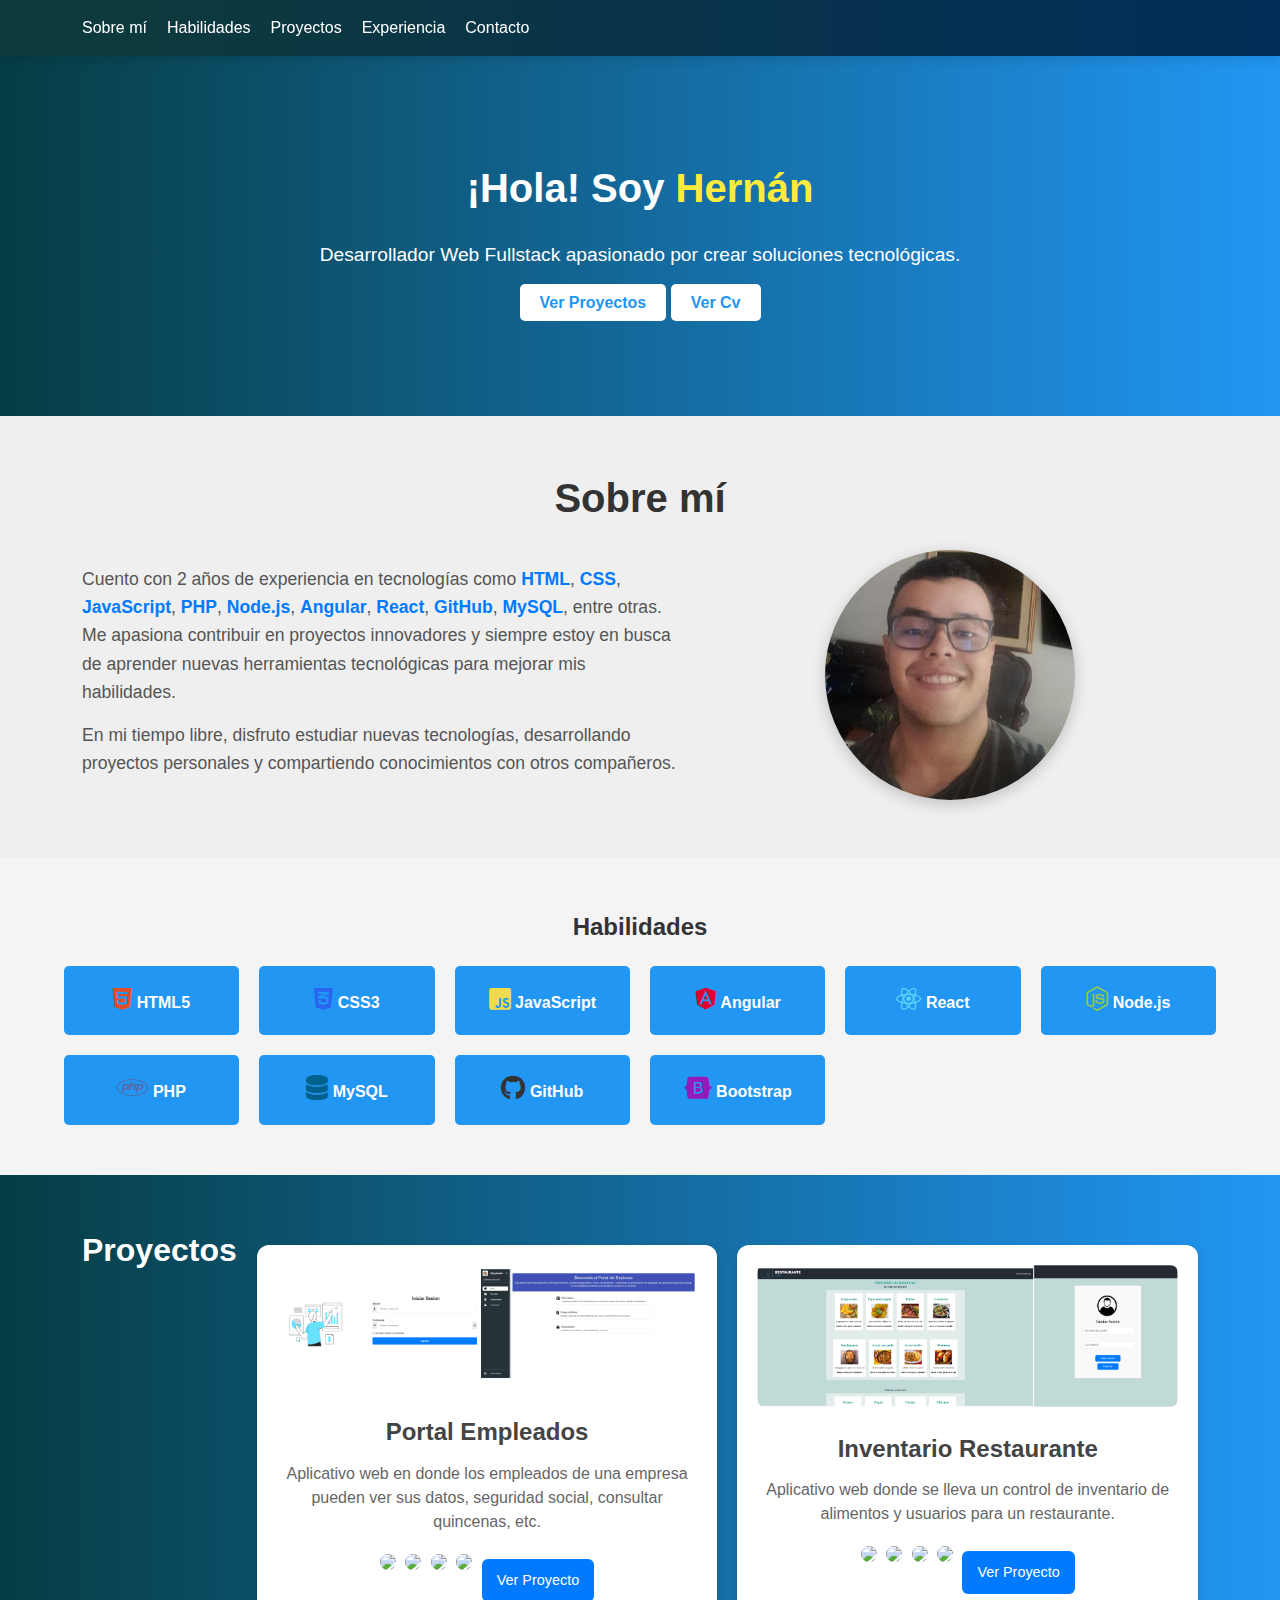
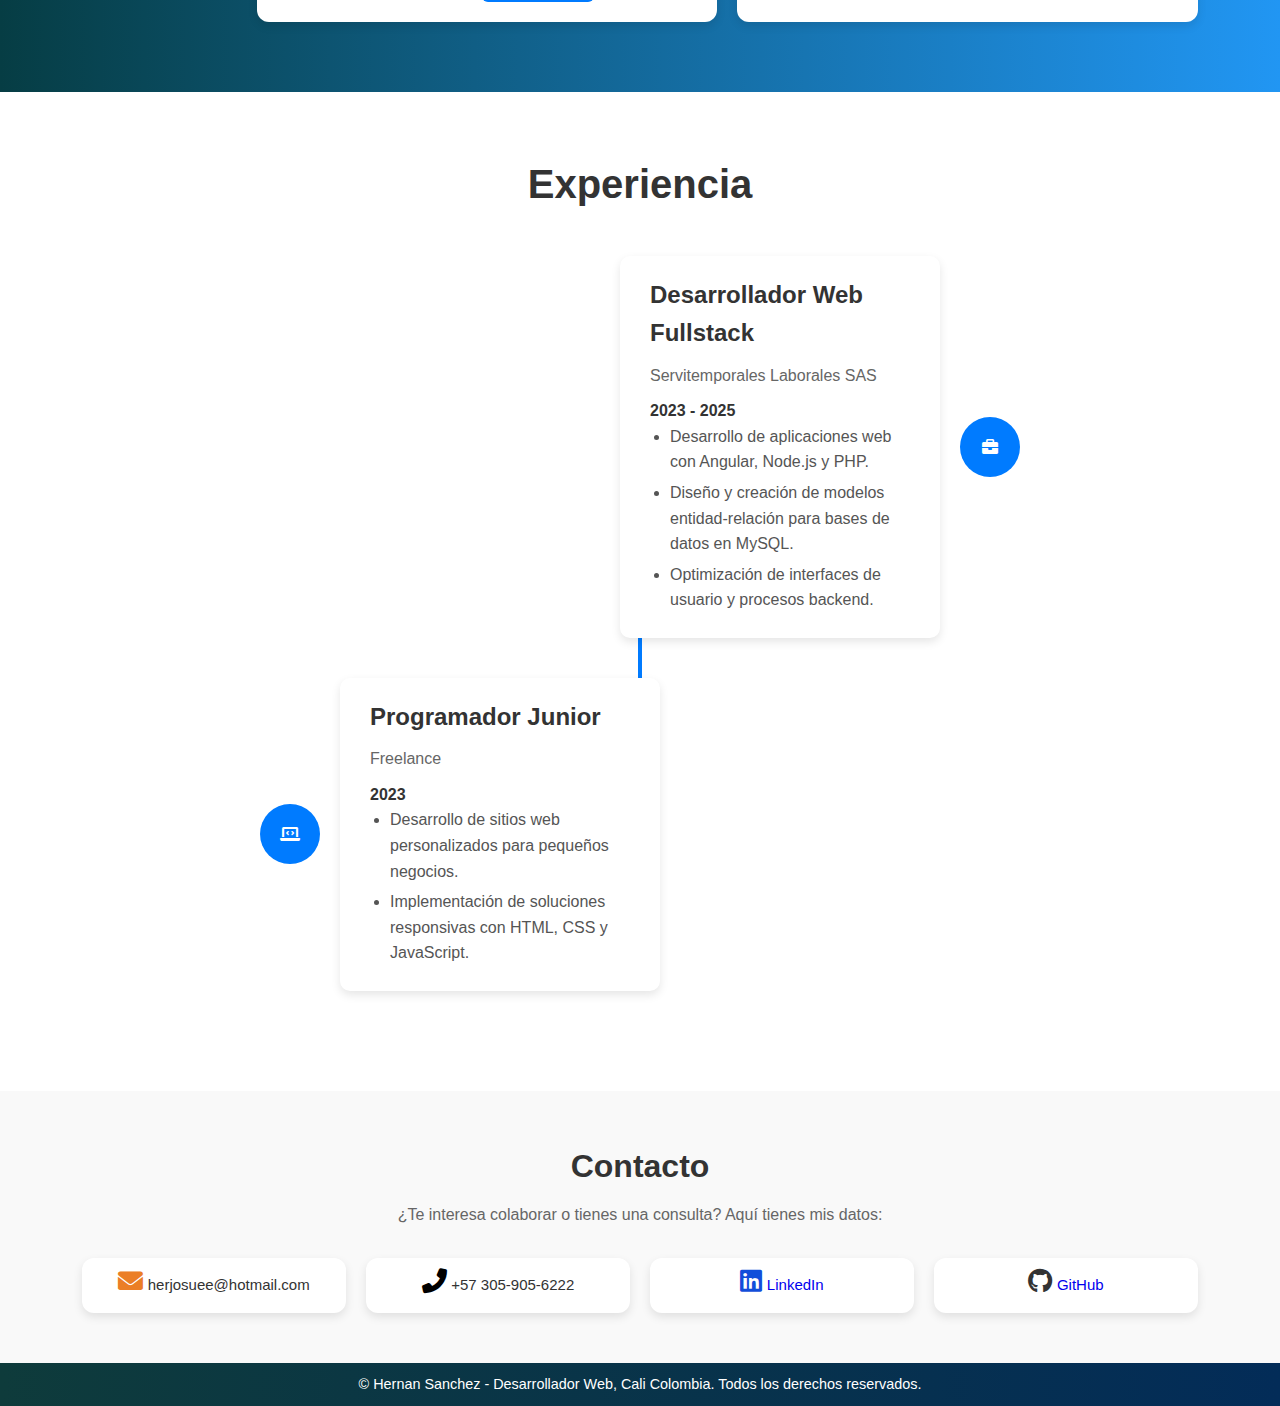
==== index.html @ bf739f3e "subiendo index" ====
<!DOCTYPE html>
<html lang="es">
<head>
  <meta charset="UTF-8">
  <link rel="stylesheet" href="portafolio.css">
  <meta name="viewport" content="width=device-width, initial-scale=1.0">
  <meta name="description" content="Portafolio de Hernan, desarrollador web fullstack.">
  <title>Portafolio - Hernan</title>
  <link rel="icon" href="assets/portafolio.ico">
  <link rel="stylesheet" href="https://cdnjs.cloudflare.com/ajax/libs/font-awesome/6.0.0-beta3/css/all.min.css">
</head>
<body>
  <!-- Encabezado/Navegación -->
  <header>
    <nav class="navbar">
      <div class="container">
        <!-- <a href="#inicio" class="logo">Mi Portafolio</a> -->
        <ul class="nav-links">
          <li><a href="#sobre-mi">Sobre mí</a></li>
          <li><a href="#habilidades">Habilidades</a></li>
          <li><a href="#proyectos">Proyectos</a></li>
          <li><a href="#experiencia">Experiencia</a></li>
          <li><a href="#contacto">Contacto</a></li>
        </ul>
      </div>
    </nav>
  </header>

  <!-- Sección Inicio -->
  <section id="inicio" class="hero">
    <div class="container">
      <h1>¡Hola! Soy <span>Hernán</span></h1>
      <p>Desarrollador Web Fullstack apasionado por crear soluciones tecnológicas.</p>
      <a href="#proyectos" class="btn">Ver Proyectos</a>
      <a href="assets/cv.pdf" target="_blank" class="btn">Ver Cv</a>

    </div>
  </section>

  <!-- Sección Sobre mí -->
  <section id="sobre-mi" class="about">
    <div class="container">
      <h2>Sobre mí</h2>
      <div class="about-content">
        <div class="about-text">
          <p>
            Cuento con 2 años de experiencia en tecnologías como <strong>HTML</strong>, <strong>CSS</strong>, <strong>JavaScript</strong>, <strong>PHP</strong>, <strong>Node.js</strong>, <strong>Angular</strong>, <strong>React</strong>, <strong>GitHub</strong>, <strong>MySQL</strong>, entre otras. 
            Me apasiona contribuir en proyectos innovadores y siempre estoy en busca de aprender nuevas herramientas tecnológicas para mejorar mis habilidades.
          </p>
          <p>
            En mi tiempo libre, disfruto estudiar nuevas tecnologías, desarrollando proyectos personales y compartiendo conocimientos con otros compañeros.
          </p>
        </div>
        <div class="about-image">
          <img src="assets/perfil.jpg" alt="Foto de perfil" class="profile-pic">
        </div>
      </div>
    </div>
  </section>
  

  <!-- Sección Habilidades -->
  <section id="habilidades" class="skills">
    <div class="container">
      <h2>Habilidades</h2>
      <div class="skills-grid">
        <div class="skill-item">
          <i class="fab fa-html5"></i> HTML5
        </div>
        <div class="skill-item">
          <i class="fab fa-css3-alt"></i> CSS3
        </div>
        <div class="skill-item">
          <i class="fab fa-js-square"></i> JavaScript
        </div>
        <div class="skill-item">
          <i class="fab fa-angular"></i> Angular
        </div>
        <div class="skill-item">
          <i class="fab fa-react"></i> React
        </div>
        <div class="skill-item">
          <i class="fab fa-node-js"></i> Node.js
        </div>
        <div class="skill-item">
          <i class="fab fa-php"></i> PHP
        </div>
        <div class="skill-item">
          <i class="fa-solid fa-database"></i> MySQL
        </div>
        <div class="skill-item">
          <i class="fab fa-github"></i> GitHub
        </div>
        <div class="skill-item">
          <i class="fa-brands fa-bootstrap"></i> Bootstrap
        </div>
      </div>
    </div>
  </section>

  <!-- Sección Proyectos -->
  <section id="proyectos" class="projects">
    <div class="container">
      <h2>Proyectos</h2>
      <div class="project-card">
        <img src="assets/Proyecto1.png" alt="Proyecto 1">
        <h3>Portal Empleados</h3>
        <p>Aplicativo web en donde los empleados de una empresa pueden ver sus datos, seguridad social, consultar quincenas, etc.</p>
        <span>
          <img src="https://img.shields.io/badge/Angular-DD0031?style=for-the-badge&logo=angular&logoColor=white" style="margin-right: 5px;">
          <img src="https://img.shields.io/badge/Bootstrap-563D7C?style=for-the-badge&logo=bootstrap&logoColor=white" style="margin-right: 5px;">
          <img src="https://img.shields.io/badge/Node.js-339933?style=for-the-badge&logo=nodedotjs&logoColor=white" style="margin-right: 5px;">
          <img src="https://img.shields.io/badge/MySQL-00000F?style=for-the-badge&logo=mysql&logoColor=white" style="margin-right: 5px;">
        </span>
        <a href="https://hernan590.github.io/portal_empleado/login" target="_blank">Ver Proyecto</a>
      </div>
      <div class="project-card">
        <img src="assets/proyecto2.png" alt="Proyecto 1">
        <h3>Inventario Restaurante</h3>
        <p>Aplicativo web donde se lleva un control de inventario de alimentos y usuarios para un restaurante.</p>
        <span>
          <img src="https://img.shields.io/badge/React-20232A?style=for-the-badge&logo=react&logoColor=61DAFB" style="margin-right: 5px;">
          <img src="https://img.shields.io/badge/CSS3-1572B6?style=for-the-badge&logo=css3&logoColor=white" style="margin-right: 5px;">
          <img src="https://img.shields.io/badge/Node.js-339933?style=for-the-badge&logo=nodedotjs&logoColor=white" style="margin-right: 5px;">
          <img src="https://img.shields.io/badge/MySQL-00000F?style=for-the-badge&logo=mysql&logoColor=white" style="margin-right: 5px;">
        </span>
        <a href="https://hernan590.github.io/restaurant_frontend/" target="_blank">Ver Proyecto</a>
      </div>
    </div>
  </section>

  <!-- Sección Experiencia -->
  <section id="experiencia" class="experience">
    <div class="container">
      <h2>Experiencia</h2>
      <div class="timeline">
        <div class="timeline-item">
          <div class="timeline-icon">
            <i class="fas fa-briefcase"></i>
          </div>
          <div class="timeline-content">
            <h3>Desarrollador Web Fullstack</h3>
            <span>Servitemporales Laborales SAS</span>
            <p><strong>2023 - 2025</strong></p>
            <ul>
              <li>Desarrollo de aplicaciones web con Angular, Node.js y PHP.</li>
              <li>Diseño y creación de modelos entidad-relación para bases de datos en MySQL.</li>
              <li>Optimización de interfaces de usuario y procesos backend.</li>
            </ul>
          </div>
        </div>
        <!-- Puedes agregar más items aquí -->
        <div class="timeline-item">
          <div class="timeline-icon">
            <i class="fas fa-laptop-code"></i>
          </div>
          <div class="timeline-content">
            <h3>Programador Junior</h3>
            <span>Freelance</span>
            <p><strong>2023</strong></p>
            <ul>
              <li>Desarrollo de sitios web personalizados para pequeños negocios.</li>
              <li>Implementación de soluciones responsivas con HTML, CSS y JavaScript.</li>
            </ul>
          </div>
        </div>
      </div>
    </div>
  </section>

  <!-- Sección Contacto -->
  <section id="contacto" class="contact">
    <div class="container">
      <h2>Contacto</h2>
      <p>¿Te interesa colaborar o tienes una consulta? Aquí tienes mis datos:</p>
      <div class="contact-grid">
        <div class="contact-item">
          <i class="fas fa-envelope"></i>
          <a>herjosuee@hotmail.com</a>
        </div>
        <div class="contact-item">
          <i class="fas fa-phone-alt"></i>
          <a>+57 305-905-6222</a>
        </div>
        <div class="contact-item">
          <i class="fab fa-linkedin"></i>
          <a href="https://www.linkedin.com/in/hernan-sanchez-92671927b/" target="_blank">LinkedIn</a>
        </div>
        <div class="contact-item">
          <i class="fab fa-github"></i>
          <a href="https://github.com/Hernan590" target="_blank">GitHub</a>
        </div>
      </div>
    </div>
  </section>

  <!-- Pie de página -->
  <footer>
    <div class="container">
      <p>&copy; Hernan Sanchez - Desarrollador Web, Cali Colombia. Todos los derechos reservados.</p>
    </div>
  </footer>

</body>

</html>
---- portafolio.css ----
/* General */
* {
  margin: 0;
  padding: 0;
  box-sizing: border-box;
}

body {
  font-family: 'Arial', sans-serif;
  color: #333;
  line-height: 1.6;
  background-color: #f9f9f9;
}

.container {
  width: 90%;
  max-width: 1200px;
  margin: 0 auto;
}

/* Header/Navegación */
header {
  background: linear-gradient(90deg, #0e3b3b, #032c58); 
  box-shadow: 0 4px 10px rgba(0, 0, 0, 0.1); 
  position: sticky;
  top: 0;
  z-index: 1000;
}

/* Navbar */
.navbar {
  display: flex;
  justify-content: space-between;
  align-items: center;
  padding: 15px 20px;
  color: #fff;
}

.navbar .logo {
  font-size: 1.8rem;
  font-weight: bold;
  text-transform: uppercase;
  text-decoration: none;
  color: #fff;
  transition: transform 0.3s ease, color 0.3s ease;
}

.navbar .logo:hover {
  color: #ffcc00; 
  transform: scale(1.1); 
}

/* Nav links */
.nav-links {
  list-style: none;
  display: flex;
  gap: 20px;
  margin: 0;
  padding: 0;
}

.nav-links li {
  display: inline;
}

.nav-links a {
  text-decoration: none;
  color: #fff;
  font-size: 1rem;
  font-weight: 500;
  transition: color 0.3s ease;
}

.nav-links a:hover {
  color: #ffcc00; /* Cambia a dorado en hover */
}

/* Responsive */
@media (max-width: 768px) {
  .navbar {
    flex-wrap: wrap;
  }

  .nav-links {
    justify-content: center;
    flex-wrap: wrap;
    gap: 10px;
  }

  .nav-links a {
    font-size: 0.9rem;
  }
}

/* Hero Section */
.hero {
  background: linear-gradient(to right, #063d44, #2196f3);
  color: #fff;
  text-align: center;
  padding: 100px 20px;
}

.hero h1 {
  font-size: 2.5rem;
  margin-bottom: 20px;
}

.hero h1 span {
  color: #ffeb3b;
}

.hero p {
  font-size: 1.2rem;
  margin-bottom: 20px;
}

.hero .btn {
  background-color: #fff;
  color: #2196f3;
  padding: 10px 20px;
  text-decoration: none;
  border-radius: 5px;
  font-weight: bold;
  transition: background-color 0.3s, color 0.3s;
}

.hero .btn:hover {
  background-color: #2196f3;
  color: #fff;
}

/* About Section */
.about {
  background-color: #efefef;
  padding: 50px 20px;
  text-align: center;
}

.about h2 {
  font-size: 2.5rem;
  color: #333;
  margin-bottom: 20px;
}

.about-content {
  display: flex;
  flex-wrap: wrap; 
  align-items: center;
  gap: 20px;
  margin-top: 20px;
}

.about-text {
  flex: 1 1 60%;
  max-width: 600px;
  text-align: left;
  font-size: 1.1rem;
  line-height: 1.6;
  color: #555;
}

.about-text strong {
  color: #007bff; 
}

.about-image {
  flex: 1 1 40%; 
  text-align: center;
}

.profile-pic {
  max-width: 250px;
  width: 100%;
  height: auto;
  border-radius: 50%; 
  box-shadow: 0 4px 15px rgba(0, 0, 0, 0.2); 
  transition: transform 0.3s ease, box-shadow 0.3s ease;
}

.profile-pic:hover {
  transform: scale(1.05); 
  box-shadow: 0 6px 20px rgba(0, 0, 0, 0.3); 
}

.about p {
  margin-bottom: 15px;
}

.text-content p:first-of-type {
  font-size: 1.1rem;
  font-weight: bold;
  color: #444;
}

.text-content p:last-of-type {
  margin-top: 10px;
  font-style: italic;
}

/* Skills Section */
.skills {
  background-color: #f4f4f4;
  padding: 50px 0;
}

.skills h2 {
  text-align: center;
  margin-bottom: 20px;
}

.skills-grid {
  display: grid;
  grid-template-columns: repeat(auto-fit, minmax(150px, 1fr));
  gap: 20px;
  text-align: center;
}

.skill-item {
  background: #2196f3;
  color: #fff;
  padding: 20px;
  border-radius: 5px;
  font-weight: bold;
  transition: transform 0.3s, box-shadow 0.3s;
}

.skill-item:hover {
  transform: translateY(-5px);
  box-shadow: 0 5px 15px rgba(0, 0, 0, 0.2);
}

/* Projects Section */
.projects {
  background: linear-gradient(to right, #063d44, #2196f3);
  padding: 50px 20px;
}

.projects h2 {
  text-align: center;
  margin-bottom: 30px;
  color: #ffffff;
  font-size: 2rem;
}

/* Card contenedor */
.project-card {
  max-width: 950px;
  margin: 20px auto;
  padding: 20px;
  border-radius: 12px;
  box-shadow: 0 4px 10px rgba(0, 0, 0, 0.1);
  background: #fff;
  text-align: center;
  transition: transform 0.3s ease, box-shadow 0.3s ease;
}

.project-card {
  flex: 1 1 calc(30% - 20px); 
  max-width: 950px;
}

.project-card img {
  max-width: 100%;
  border-radius: 8px;
  margin-bottom: 15px;
  transition: transform 0.3s ease;
}

.project-card h3 {
  font-size: 1.5rem;
  color: #444;
  margin-bottom: 10px;
}

.project-card p {
  font-size: 1rem;
  color: #666;
  margin-bottom: 20px;
  line-height: 1.5;
}

.project-card a {
  display: inline-block;
  padding: 10px 15px;
  font-size: 0.9rem;
  color: #fff;
  background-color: #007bff;
  border-radius: 6px;
  text-decoration: none;
  transition: background-color 0.3s ease, transform 0.2s ease;
}

.project-card a:hover {
  background-color: #0056b3;
  transform: scale(1.05);
}

.project-card:hover {
  transform: translateY(-10px);
  box-shadow: 0 6px 15px rgba(0, 0, 0, 0.15);
}

.project-card:hover img {
  transform: scale(1.05);
}

.projects .container {
  display: flex;
  flex-wrap: wrap;
  gap: 20px;
  justify-content: center;
}


/* Experience Section */
.experience {
  background: #ffffff;
  padding: 60px 20px;
}

.experience h2 {
  text-align: center;
  font-size: 2.5rem;
  margin-bottom: 40px;
  color: #333;
}

.timeline {
  position: relative;
  max-width: 800px;
  margin: 0 auto;
}

.timeline::before {
  content: '';
  position: absolute;
  top: 0;
  left: 50%;
  transform: translateX(-50%);
  width: 4px;
  height: 100%;
  background: #007bff;
}

.timeline-item {
  display: flex;
  align-items: center;
  margin-bottom: 40px;
  position: relative;
}

.timeline-item:nth-child(odd) {
  flex-direction: row-reverse;
}

.timeline-item .timeline-icon {
  background: #007bff;
  color: #fff;
  width: 60px;
  height: 60px;
  display: flex;
  justify-content: center;
  align-items: center;
  border-radius: 50%;
  position: relative;
  z-index: 1;
  margin: 0 20px;
}

.timeline-item .timeline-content {
  background: #fff;
  padding: 20px 30px;
  border-radius: 10px;
  box-shadow: 0 4px 10px rgba(0, 0, 0, 0.1);
  position: relative;
  width: calc(50% - 80px);
}

.timeline-item .timeline-content h3 {
  margin: 0 0 10px;
  font-size: 1.5rem;
  color: #333;
}

.timeline-item .timeline-content span {
  display: block;
  font-size: 1rem;
  color: #666;
  margin-bottom: 10px;
}

.timeline-item .timeline-content ul {
  padding: 0;
  list-style: disc;
  margin-left: 20px;
}

.timeline-item .timeline-content ul li {
  margin-bottom: 5px;
  color: #555;
}

/* Responsive */
@media (max-width: 768px) {
  .timeline-item {
    flex-direction: column;
    text-align: center;
  }

  .timeline-item:nth-child(odd) {
    flex-direction: column;
  }

  .timeline-item .timeline-content {
    width: 100%;
  }

  .timeline::before {
    left: 20px;
    transform: translateX(0);
  }

  .timeline-item .timeline-icon {
    margin: 0 auto 20px;
  }
}


/* Contact Section */
.contact {
  background-color: #f9f9f9;
  padding: 50px 20px;
  text-align: center;
}

.contact h2 {
  font-size: 2rem;
  color: #333;
  margin-bottom: 10px;
}

.contact p {
  font-size: 1rem;
  color: #666;
  margin-bottom: 30px;
}

.contact-grid {
  display: flex;
  flex-wrap: wrap;
  justify-content: center;
  gap: 20px;
}

.contact-item {
  flex: 1 1 calc(25% - 20px); 
  height: 55px;
  max-width: 500px;
  text-align: center;
  padding: 10px;
  background: #fff;
  border-radius: 12px;
  box-shadow: 0 4px 10px rgba(0, 0, 0, 0.1);
  transition: transform 0.3s ease, box-shadow 0.3s ease;
}

.contact-item i {
  font-size: 25px;
  color: #007bff;
  margin-bottom: 10px;
}

.contact-item a {
  font-size: 15px;
  text-decoration: none;
}

.contact-item:hover {
  transform: translateY(-5px);
  box-shadow: 0 6px 15px rgba(0, 0, 0, 0.15);
}

.contact-item a:hover {
  color: #0056b3;
}

/* Footer */
footer {
  background: linear-gradient(90deg, #0e3b3b, #032c58);
  color: #fff;
  text-align: center;
  padding: 10px 0;
}

footer p {
  font-size: 0.9rem;
}

.skills-grid .skill-item i {
    font-size: 25px;
  }

  .skills-grid .skill-item:nth-child(1) i {
      color: #e44d26; 
    }
  
  .skills-grid .skill-item:nth-child(2) i {
    color: #2965f1; 
  }
  
  .skills-grid .skill-item:nth-child(3) i {
    color: #f0db4f; 
  }
  
  .skills-grid .skill-item:nth-child(4) i {
    color: #dd0031; 
  }
  
  .skills-grid .skill-item:nth-child(5) i {
    color: #61dafb; 
  }
  
  .skills-grid .skill-item:nth-child(6) i {
    color: #8cc84b; 
  }
  
  .skills-grid .skill-item:nth-child(7) i {
    color: #5968ab; 
  }
  
  .skills-grid .skill-item:nth-child(8) i {
    color: #00618d; 
  }
  
  .skills-grid .skill-item:nth-child(9) i {
    color: #333; 
  }

  .skills-grid .skill-item:nth-child(10) i {
    color: #941bb9; 
  }

  .contact-grid .contact-item:nth-child(1) i {
    color: #eb7e26
  }

  .contact-grid .contact-item:nth-child(2) i {
    color: #000000
  }

  .contact-grid .contact-item:nth-child(3) i {
    color: #124eda
  }

  .contact-grid .contact-item:nth-child(4) i {
    color: #333
  }
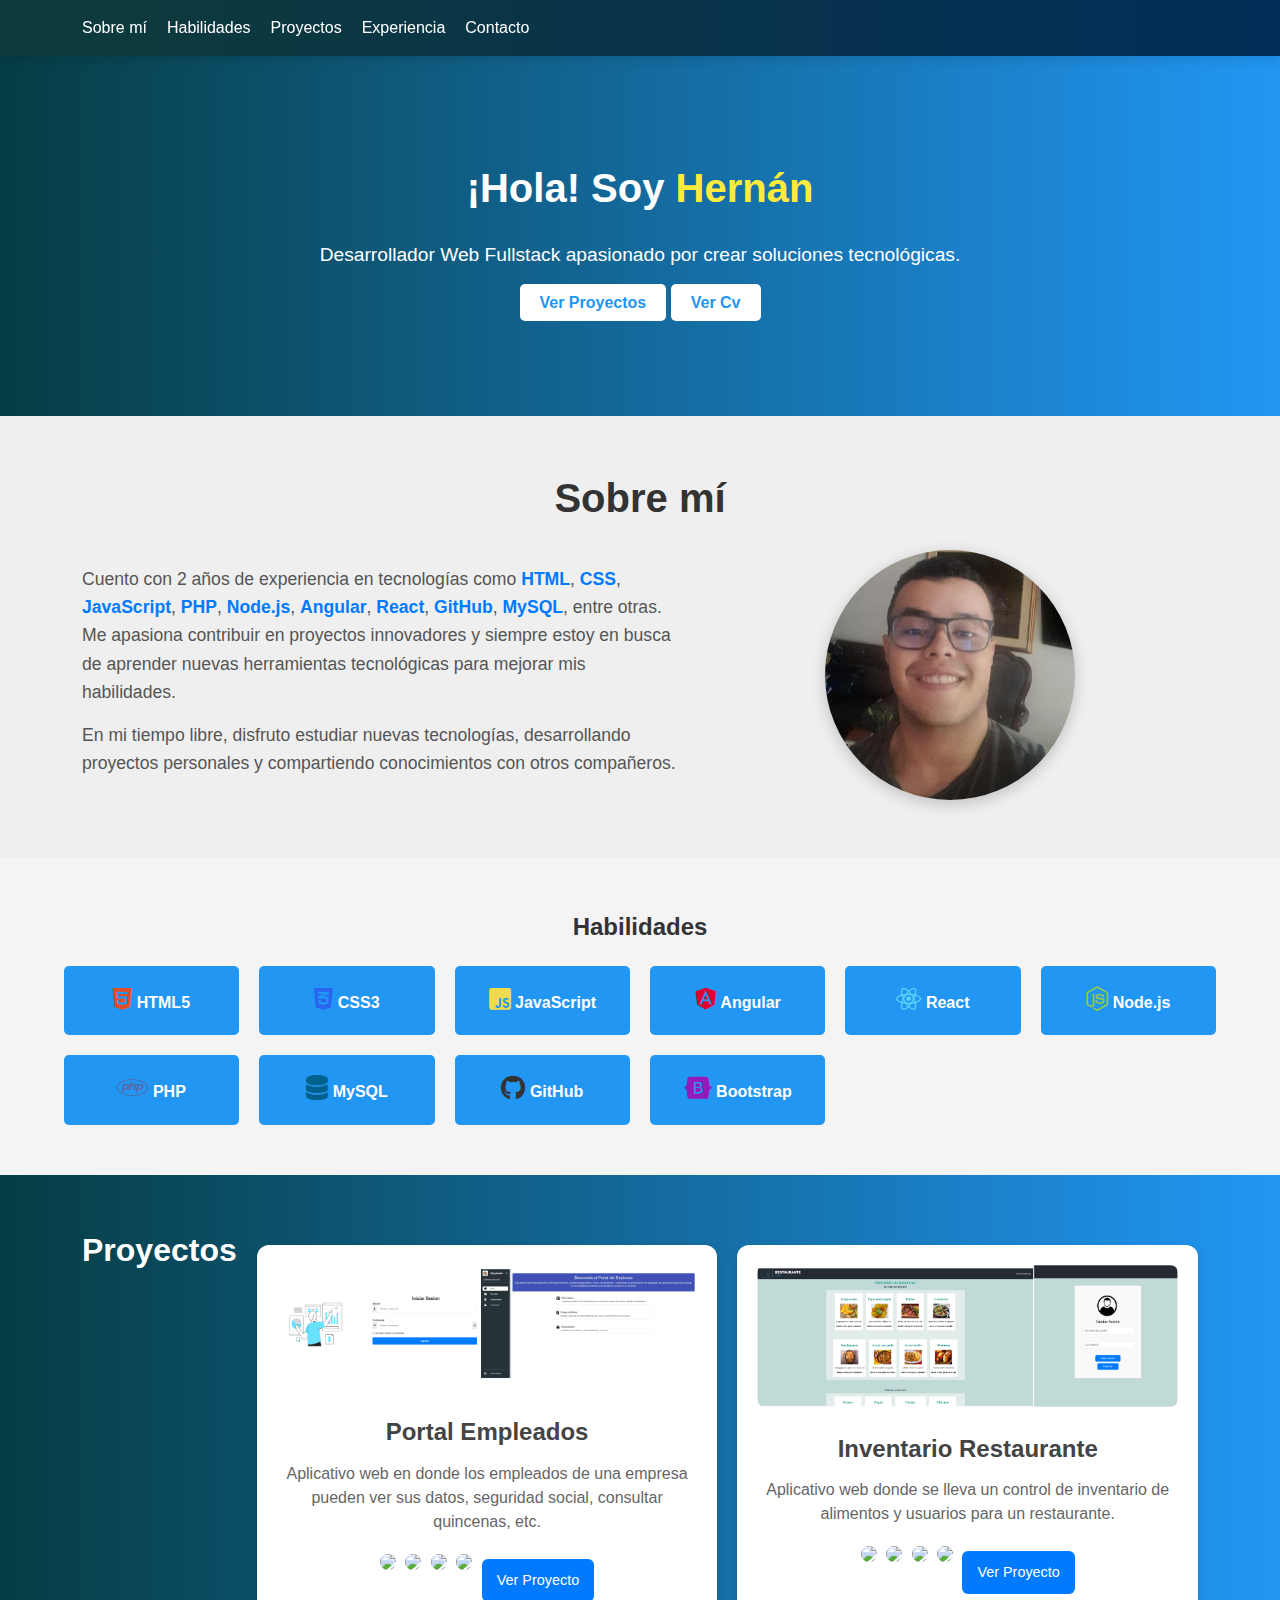
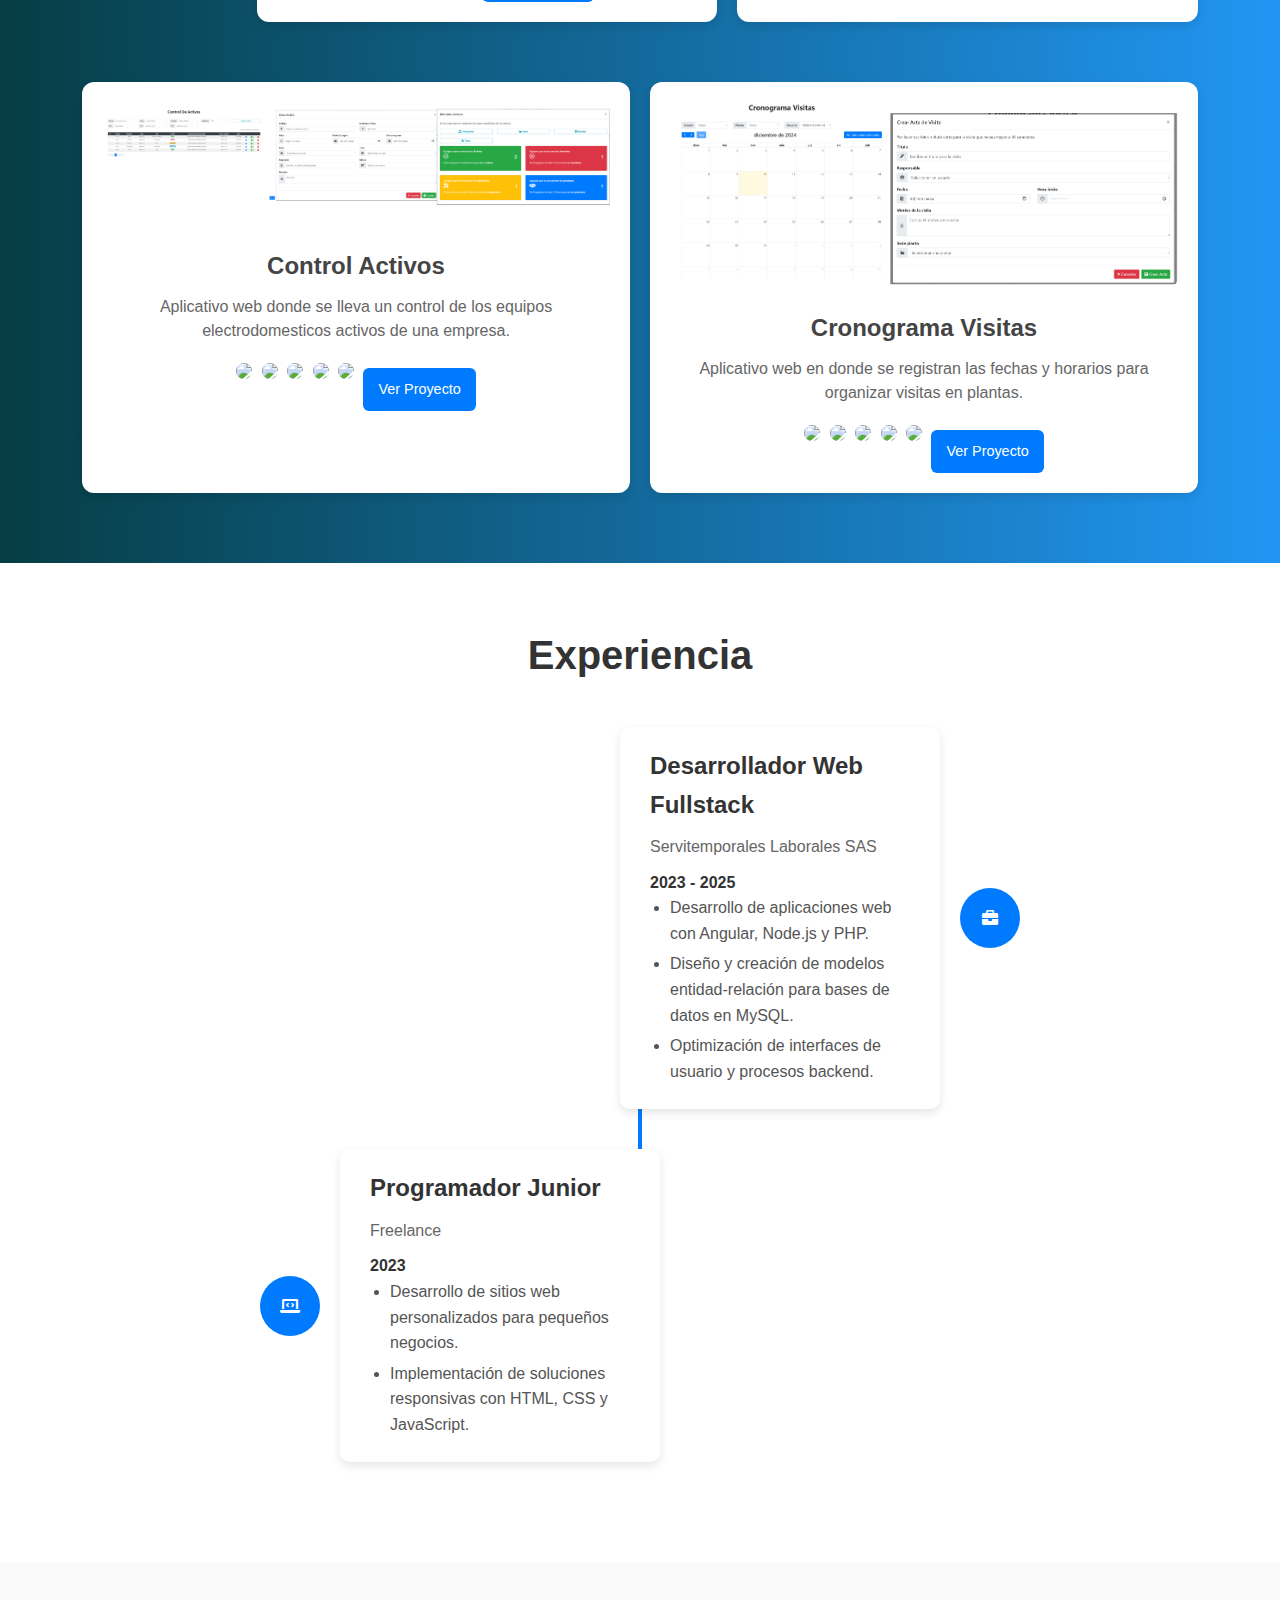
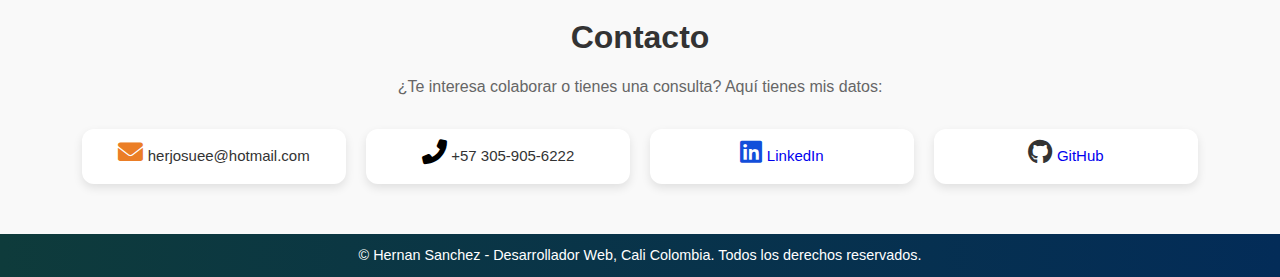
==== commit 3d816da6: "Cargando nuevos proyectos" ====
--- a/index.html
+++ b/index.html
@@ -115,7 +115,7 @@
         <a href="https://hernan590.github.io/portal_empleado/login" target="_blank">Ver Proyecto</a>
       </div>
       <div class="project-card">
-        <img src="assets/proyecto2.png" alt="Proyecto 1">
+        <img src="assets/proyecto2.png" alt="Proyecto 2">
         <h3>Inventario Restaurante</h3>
         <p>Aplicativo web donde se lleva un control de inventario de alimentos y usuarios para un restaurante.</p>
         <span>
@@ -125,6 +125,33 @@
           <img src="https://img.shields.io/badge/MySQL-00000F?style=for-the-badge&logo=mysql&logoColor=white" style="margin-right: 5px;">
         </span>
         <a href="https://hernan590.github.io/restaurant_frontend/" target="_blank">Ver Proyecto</a>
+      </div>
+      <div class="project-card">
+        <img src="assets/proyecto3.png" alt="Proyecto 3">
+        <h3>Control Activos</h3>
+        <p>Aplicativo web donde se lleva un control de los equipos electrodomesticos activos de una empresa.</p>
+        <span>
+          <img src="https://img.shields.io/badge/HTML5-E34F26?style=for-the-badge&logo=html5&logoColor=white" style="margin-right: 5px;">
+          <img src="https://img.shields.io/badge/JavaScript-F7DF1E?style=for-the-badge&logo=javascript&logoColor=white" style="margin-right: 5px;">
+          <img src="https://img.shields.io/badge/CSS3-1572B6?style=for-the-badge&logo=css3&logoColor=white" style="margin-right: 5px;">
+          <img src="https://img.shields.io/badge/PHP-777BB4?style=for-the-badge&logo=php&logoColor=white" style="margin-right: 5px;">
+          <img src="https://img.shields.io/badge/MySQL-00000F?style=for-the-badge&logo=mysql&logoColor=white" style="margin-right: 5px;">
+
+        </span>
+        <a href="https://backend.unaux.com/views/activos_fijos/activos_fijos.html" target="_blank">Ver Proyecto</a>
+      </div>
+      <div class="project-card">
+        <img src="assets/proyecto4.png" alt="Proyecto 4">
+        <h3>Cronograma Visitas</h3>
+        <p>Aplicativo web en donde se registran las fechas y horarios para organizar visitas en plantas.</p>
+        <span>
+          <img src="https://img.shields.io/badge/HTML5-E34F26?style=for-the-badge&logo=html5&logoColor=white" style="margin-right: 5px;">
+          <img src="https://img.shields.io/badge/JavaScript-F7DF1E?style=for-the-badge&logo=javascript&logoColor=white" style="margin-right: 5px;">
+          <img src="https://img.shields.io/badge/CSS3-1572B6?style=for-the-badge&logo=css3&logoColor=white" style="margin-right: 5px;">
+          <img src="https://img.shields.io/badge/PHP-777BB4?style=for-the-badge&logo=php&logoColor=white" style="margin-right: 5px;">
+          <img src="https://img.shields.io/badge/MySQL-00000F?style=for-the-badge&logo=mysql&logoColor=white" style="margin-right: 5px;">
+        </span>
+        <a href="https://backend.unaux.com/views/gestion_visitas/gestion_visitas.html" target="_blank">Ver Proyecto</a>
       </div>
     </div>
   </section>
